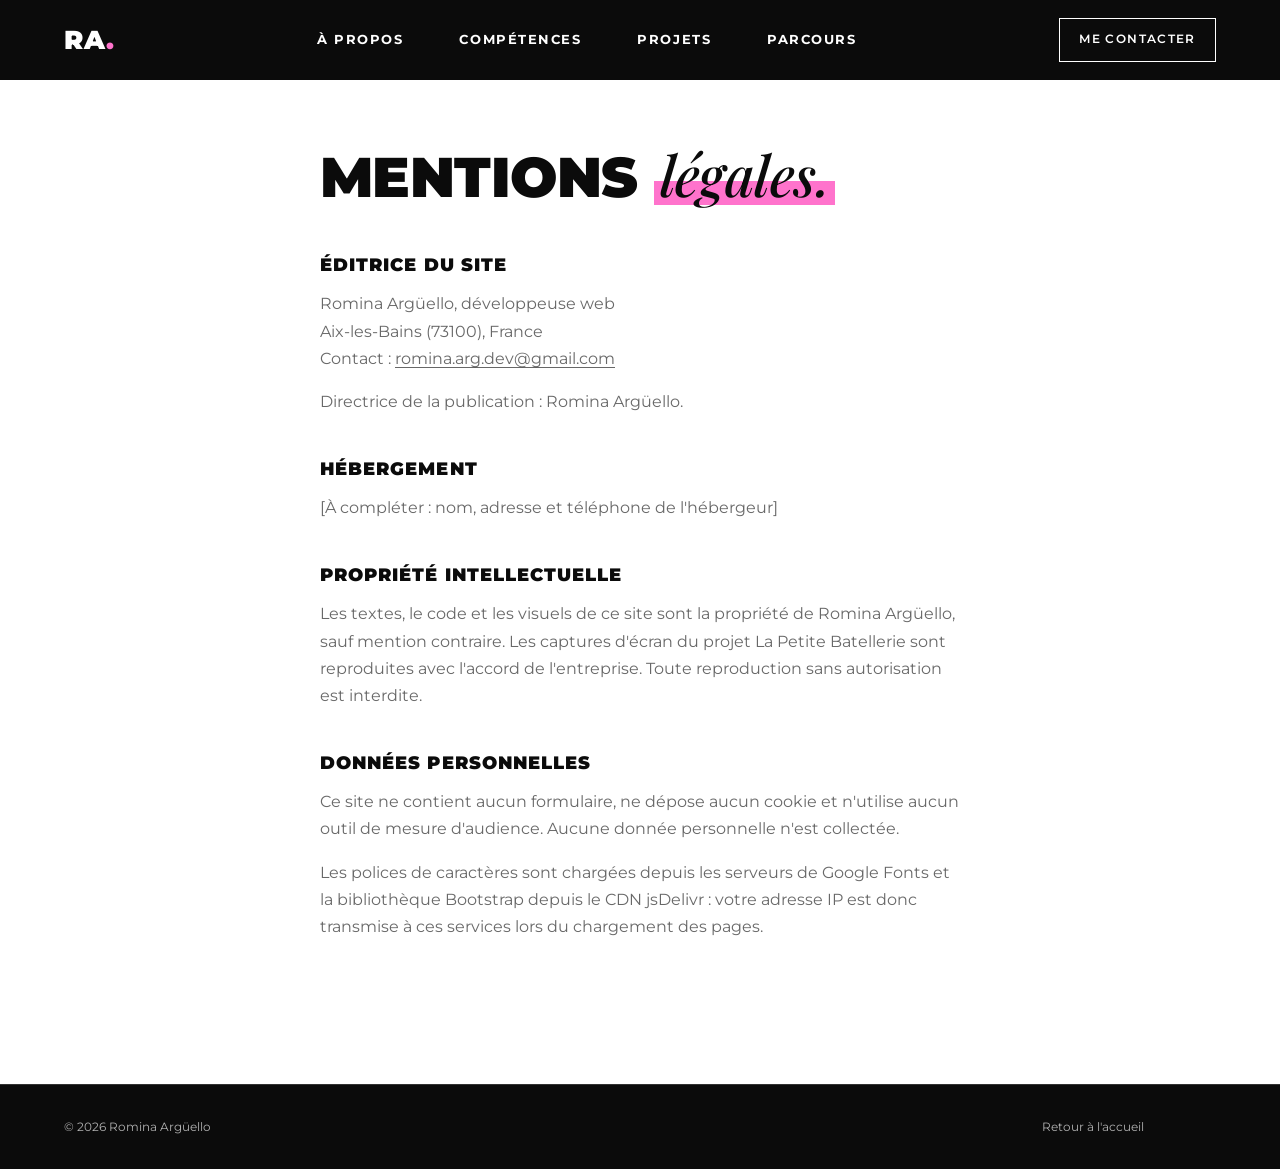
==== mentions-legales.html @ ace6c0c2 "feat(contact): section Contact, footer, bouton retour en haut et mentions légales" ====
<!DOCTYPE html>
<html lang="fr">

<head>
  <meta charset="UTF-8">
  <meta name="viewport" content="width=device-width, initial-scale=1.0">
  <title>Mentions légales — Romina Argüello</title>
  <meta name="description" content="Mentions légales et politique de confidentialité du portfolio de Romina Argüello.">
  <meta name="robots" content="noindex">

  <link rel="icon" href="assets/img/favicon.png" type="image/png">

  <link rel="preconnect" href="https://fonts.googleapis.com">
  <link rel="preconnect" href="https://fonts.gstatic.com" crossorigin>
  <link
    href="https://fonts.googleapis.com/css2?family=Abril+Fatface&family=Montserrat:wght@400;500;600;700;900&family=Playfair+Display:ital,wght@1,500&display=swap"
    rel="stylesheet">

  <link rel="stylesheet" href="https://cdn.jsdelivr.net/npm/bootstrap@5.3.8/dist/css/bootstrap.min.css"
    integrity="sha384-sRIl4kxILFvY47J16cr9ZwB07vP4J8+LH7qKQnuqkuIAvNWLzeN8tE5YBujZqJLB" crossorigin="anonymous">

  <link rel="stylesheet" href="assets/css/base.css">
  <link rel="stylesheet" href="assets/css/layout.css">
  <link rel="stylesheet" href="assets/css/components.css">
</head>

<body>

  <a class="skip-link" href="#main">Aller au contenu</a>

  <header class="site-header" id="siteHeader">
    <nav class="site-nav navbar navbar-expand-lg" aria-label="Navigation principale">

      <a class="brand" href="index.html" aria-label="Romina Argüello — retour à l'accueil">RA<span>.</span></a>

      <button class="nav-toggle navbar-toggler collapsed" type="button" data-bs-toggle="collapse"
        data-bs-target="#mainNav" aria-controls="mainNav" aria-expanded="false" aria-label="Ouvrir le menu">
        <span class="nav-toggle__line"></span>
        <span class="nav-toggle__line"></span>
      </button>

      <div class="collapse navbar-collapse" id="mainNav">
        <ul class="navbar-nav mx-auto">
          <li class="nav-item"><a class="nav-link" href="index.html#a-propos">À propos</a></li>
          <li class="nav-item"><a class="nav-link" href="index.html#competences">Compétences</a></li>
          <li class="nav-item"><a class="nav-link" href="index.html#projets">Projets</a></li>
          <li class="nav-item"><a class="nav-link" href="index.html#parcours">Parcours</a></li>
        </ul>
        <a class="btn-nav" href="index.html#contact">Me contacter</a>
      </div>

    </nav>
  </header>

  <main id="main" class="legal">

    <h1>Mentions <em>légales.</em></h1>

    <h2>Éditrice du site</h2>
    <p>
      Romina Argüello, développeuse web<br>
      Aix-les-Bains (73100), France<br>
      Contact : <a href="mailto:romina.arg.dev@gmail.com">romina.arg.dev@gmail.com</a>
    </p>
    <p>Directrice de la publication : Romina Argüello.</p>

    <h2>Hébergement</h2>
    <!-- TODO before going live: hosting company name, address and phone number -->
    <p>[À compléter : nom, adresse et téléphone de l'hébergeur]</p>

    <h2>Propriété intellectuelle</h2>
    <p>
      Les textes, le code et les visuels de ce site sont la propriété de Romina Argüello, sauf mention
      contraire. Les captures d'écran du projet La Petite Batellerie sont reproduites avec l'accord de
      l'entreprise. Toute reproduction sans autorisation est interdite.
    </p>

    <h2>Données personnelles</h2>
    <p>
      Ce site ne contient aucun formulaire, ne dépose aucun cookie et n'utilise aucun outil de mesure
      d'audience. Aucune donnée personnelle n'est collectée.
    </p>
    <p>
      Les polices de caractères sont chargées depuis les serveurs de Google Fonts et la bibliothèque
      Bootstrap depuis le CDN jsDelivr : votre adresse IP est donc transmise à ces services lors du
      chargement des pages.
    </p>

  </main>

  <footer class="site-footer">
    <div class="site-footer__bottom">
      <p>© <span data-current-year>2026</span> Romina Argüello</p>
      <a href="index.html">Retour à l'accueil</a>
    </div>
  </footer>

  <script src="https://cdn.jsdelivr.net/npm/bootstrap@5.3.8/dist/js/bootstrap.bundle.min.js"
    integrity="sha384-FKyoEForCGlyvwx9Hj09JcYn3nv7wiPVlz7YYwJrWVcXK/BmnVDxM+D2scQbITxI"
    crossorigin="anonymous"></script>
  <script src="assets/js/nav.js" defer></script>
  <script src="assets/js/main.js" defer></script>
</body>

</html>
---- assets/css/base.css ----
/* ==========================================================================
   BASE — design tokens, reset, typography, accessibility
   ========================================================================== */

/* --------------------------------------------------------------------------
   1. Design tokens (CSS custom properties)
   -------------------------------------------------------------------------- */
:root {
  /* Colors */
  --color-black: #0b0b0b;
  --color-white: #ffffff;
  --color-pink: #ff73cc;           /* main accent (brand pink) */
  --color-muted-dark: rgba(11, 11, 11, .62);
  --color-muted-light: rgba(255, 255, 255, .68);
  --color-line-dark: rgba(11, 11, 11, .12);
  --color-line-light: rgba(255, 255, 255, .16);

  /* Typography */
  --font-body: "Montserrat", system-ui, -apple-system, "Segoe UI", sans-serif;
  --font-heading: "Montserrat", system-ui, sans-serif;     /* titles: weight 900, uppercase */
  --font-accent: "Playfair Display", Georgia, serif;       /* highlighted words, italic */
  --font-display: "Abril Fatface", Georgia, serif;         /* logo, decorative titles */

  /* Layout */
  --header-height: 80px;
  --gutter: clamp(1.25rem, 5vw, 4.5rem);          /* side spacing */
  --section-space: clamp(5rem, 10vw, 9rem);       /* vertical spacing */

  /* Motion */
  --ease-out: cubic-bezier(.22, 1, .36, 1);
  --duration: .45s;
}

/* --------------------------------------------------------------------------
   2. Reset (complements Bootstrap's "Reboot")
   -------------------------------------------------------------------------- */
*,
*::before,
*::after {
  box-sizing: border-box;
}

html {
  scroll-behavior: smooth;
  scroll-padding-top: var(--header-height);  /* anchors are not hidden under the fixed header */
}

body {
  margin: 0;
  background-color: var(--color-white);
  color: var(--color-black);
  font-family: var(--font-body);
  font-size: 1rem;
  line-height: 1.7;
  -webkit-font-smoothing: antialiased;
  overflow-x: clip;                          /* no horizontal scroll, without breaking position: sticky */
}

img,
svg {
  display: block;
  max-width: 100%;
  height: auto;
}

a {
  color: inherit;
  text-decoration: none;
}

/* --------------------------------------------------------------------------
   3. Typography
   -------------------------------------------------------------------------- */
h1,
h2,
h3 {
  margin: 0;
  font-family: var(--font-heading);
  font-weight: 900;
  line-height: 1.08;
  letter-spacing: -.01em;
  text-transform: uppercase;
}

h1 { font-size: clamp(2.1rem, 5vw, 4.25rem); }
h2 { font-size: clamp(1.9rem, 4.5vw, 3.75rem); }
h3 { font-size: clamp(1.25rem, 2.2vw, 1.75rem); }

/* Highlighted words in titles: <em>sur mesure.</em>
   Serif italic, lowercase, with a pink "highlighter" band behind.
   (Pink text on white would not be readable enough: contrast < 3:1) */
h1 em,
h2 em {
  font-family: var(--font-accent);
  font-style: italic;
  font-weight: 500;
  text-transform: none;
  background-image: linear-gradient(transparent 60%, var(--color-pink) 60%, var(--color-pink) 92%, transparent 92%);
  -webkit-box-decoration-break: clone;
  box-decoration-break: clone;      /* the band follows the text if it wraps */
  padding: 0 .1em;
}

p {
  margin: 0 0 1rem;
}

::selection {
  background-color: var(--color-pink);
  color: var(--color-black);
}

/* --------------------------------------------------------------------------
   4. Accessibility
   -------------------------------------------------------------------------- */

/* Visible outline only for keyboard navigation */
:focus-visible {
  outline: 2px solid var(--color-pink);
  outline-offset: 4px;
}

/* "Skip to content" link: hidden until it receives focus */
.skip-link {
  position: absolute;
  top: -100px;
  left: 1rem;
  z-index: 2000;
  padding: .75rem 1.25rem;
  background-color: var(--color-black);
  color: var(--color-white);
  font-weight: 600;
}

.skip-link:focus {
  top: 1rem;
}

/* Users who asked their OS to reduce motion */
@media (prefers-reduced-motion: reduce) {
  html {
    scroll-behavior: auto;
  }

  *,
  *::before,
  *::after {
    animation-duration: .01ms !important;
    animation-iteration-count: 1 !important;
    transition-duration: .01ms !important;
  }
}
---- assets/css/layout.css ----
/* ==========================================================================
   LAYOUT — page frame: header, generic sections
   ========================================================================== */

/* --------------------------------------------------------------------------
   1. Header & navigation
   -------------------------------------------------------------------------- */
.site-header {
  position: fixed;
  top: 0;
  left: 0;
  right: 0;
  z-index: 1030;
  background-color: var(--color-black);
  transition: background-color var(--duration) ease;
}

/* Added by nav.js once the page is scrolled */
.site-header.is-scrolled {
  background-color: rgba(11, 11, 11, .8);
  -webkit-backdrop-filter: blur(12px);
  backdrop-filter: blur(12px);
}

.site-nav {
  min-height: var(--header-height);
  padding: 0 var(--gutter);
}

/* Logo "RA." */
.brand {
  font-family: var(--font-heading);
  font-size: 1.6rem;
  font-weight: 900;
  color: var(--color-white);
  letter-spacing: .02em;
  transition: transform var(--duration) var(--ease-out);
}

.brand span {
  color: var(--color-pink);
}

.brand:hover {
  color: var(--color-white);
  transform: scale(1.05);
}

/* Links */
.site-nav .nav-link {
  position: relative;
  margin: 0 1.25rem;
  padding: .5rem 0;
  color: var(--color-white);
  font-size: .8rem;
  font-weight: 700;
  letter-spacing: .12em;
  text-transform: uppercase;
}

.site-nav .nav-link:hover,
.site-nav .nav-link:focus,
.site-nav .nav-link.active {
  color: var(--color-white);
}

/* Animated underline: enters from the left, leaves to the right */
.site-nav .nav-link::after {
  content: "";
  position: absolute;
  left: 0;
  bottom: .2rem;
  width: 100%;
  height: 1px;
  background-color: var(--color-white);
  transform: scaleX(0);
  transform-origin: right;
  transition: transform var(--duration) var(--ease-out);
}

.site-nav .nav-link:hover::after,
.site-nav .nav-link.active::after {
  transform: scaleX(1);
  transform-origin: left;
}

/* Burger button: 2 lines that turn into an X */
.nav-toggle {
  position: relative;
  width: 44px;
  height: 44px;
  padding: 0;
  border: 0;
}

.nav-toggle:focus {
  box-shadow: none;              /* removes Bootstrap's blue halo */
}

.nav-toggle:focus-visible {
  outline: 2px solid var(--color-pink);
}

.nav-toggle__line {
  position: absolute;
  left: 10px;
  width: 24px;
  height: 2px;
  background-color: var(--color-white);
  transition: transform var(--duration) var(--ease-out);
}

.nav-toggle__line:nth-child(1) { top: 17px; }
.nav-toggle__line:nth-child(2) { top: 25px; }

/* Bootstrap removes the .collapsed class when the menu is open */
.nav-toggle:not(.collapsed) .nav-toggle__line:nth-child(1) {
  transform: translateY(4px) rotate(45deg);
}

.nav-toggle:not(.collapsed) .nav-toggle__line:nth-child(2) {
  transform: translateY(-4px) rotate(-45deg);
}

/* Mobile menu (< 992px) */
@media (max-width: 991.98px) {
  .site-nav .navbar-collapse {
    padding: 1.5rem 0 2.5rem;
  }

  .site-nav .nav-link {
    margin: 0;
    padding: 1rem 0;
    font-size: 1.35rem;
    font-weight: 900;
    letter-spacing: .02em;
    border-bottom: 1px solid var(--color-line-light);
    transition: color var(--duration) var(--ease-out), padding-left var(--duration) var(--ease-out);
  }

  /* Mobile: the link shifts right and turns pink instead of being underlined */
  .site-nav .nav-link::after {
    display: none;
  }

  .site-nav .nav-link:hover,
  .site-nav .nav-link.active {
    padding-left: .75rem;
    color: var(--color-pink);
  }

  .btn-nav {
    margin-top: 2rem;
  }
}

/* --------------------------------------------------------------------------
   2. Sections
   -------------------------------------------------------------------------- */
.section {
  padding: var(--section-space) var(--gutter);
}

/* Dark variant: black background, white text */
.section--dark {
  background-color: var(--color-black);
  color: var(--color-white);
}

/* Centered section header: kicker + title + intro */
.section-head {
  max-width: 48rem;
  margin: 0 auto 4.5rem;
  text-align: center;
}

.section-head__intro {
  margin-top: 1.75rem;
  color: var(--color-muted-dark);
  font-size: 1.05rem;
}

/* On black, pink text is readable: no highlighter band needed */
.section--dark h2 em {
  background-image: none;
  color: var(--color-pink);
}

.section--dark .section-head__intro {
  color: var(--color-muted-light);
}

/* --------------------------------------------------------------------------
   3. Footer
   -------------------------------------------------------------------------- */
.site-footer {
  padding: 4rem var(--gutter) 2rem;
  background-color: var(--color-black);
  color: var(--color-white);
  border-top: 1px solid var(--color-line-light);
}

.site-footer__top {
  display: flex;
  flex-wrap: wrap;
  justify-content: space-between;   /* brand on the left, links on the right */
  align-items: flex-start;
  gap: 2rem;
  padding-bottom: 3rem;
}

.site-footer__tagline {
  margin: .75rem 0 0;
  color: var(--color-muted-light);
  font-size: .85rem;
}

.site-footer__links {
  display: flex;
  flex-wrap: wrap;
  gap: .75rem 2rem;
  margin: 0;
  padding: 0;
  list-style: none;
  font-size: .78rem;
  font-weight: 600;
  letter-spacing: .1em;
  text-transform: uppercase;
}

.site-footer a:not(.brand) {
  color: var(--color-muted-light);
  transition: color var(--duration) var(--ease-out);
}

.site-footer a:not(.brand):hover,
.site-footer a:not(.brand):focus-visible {
  color: var(--color-white);
}

.site-footer__bottom {
  display: flex;
  flex-wrap: wrap;
  justify-content: space-between;
  gap: 1rem;
  padding-top: 1.5rem;
  border-top: 1px solid var(--color-line-light);
  color: var(--color-muted-light);
  font-size: .75rem;
}

.site-footer__bottom p {
  margin: 0;
}

/* Leaves room for the back to top button (bottom right) */
.site-footer__bottom {
  padding-right: 4.5rem;
}

/* Short footer (secondary pages): no top line, less space */
.site-footer:has(> .site-footer__bottom:only-child) {
  padding-top: 2rem;
}

.site-footer__bottom:only-child {
  padding-top: 0;
  border-top: 0;
}

/* --------------------------------------------------------------------------
   4. Back to top button
   -------------------------------------------------------------------------- */
.scroll-top {
  position: fixed;
  right: 1.5rem;
  bottom: calc(1.5rem + env(safe-area-inset-bottom, 0px));  /* iPhone home bar */
  z-index: 1020;
  width: 48px;
  height: 48px;
  border: 1px solid var(--color-white);
  border-radius: 50%;
  background-color: var(--color-black);
  color: var(--color-white);
  font-size: 1.1rem;
  /* Hidden by default: invisible, not clickable, slightly lower */
  opacity: 0;
  visibility: hidden;
  transform: translateY(1rem);
  transition: opacity var(--duration) var(--ease-out),
              visibility var(--duration) var(--ease-out),
              transform var(--duration) var(--ease-out),
              background-color var(--duration) var(--ease-out),
              color var(--duration) var(--ease-out);
}

/* Added by main.js */
.scroll-top.is-visible {
  opacity: 1;
  visibility: visible;
  transform: translateY(0);
}

/* Hover: black and white inverted (no pink!) */
.scroll-top:hover,
.scroll-top:focus-visible {
  border-color: var(--color-black);
  background-color: var(--color-white);
  color: var(--color-black);
}

/* --------------------------------------------------------------------------
   5. Simple text pages (legal notice)
   -------------------------------------------------------------------------- */
.legal {
  max-width: 48rem;
  margin: 0 auto;
  padding: calc(var(--header-height) + 4rem) var(--gutter) var(--section-space);
}

.legal h1 {
  margin-bottom: 3rem;
  font-size: clamp(2rem, 5vw, 3.5rem);
}

.legal h2 {
  margin: 2.75rem 0 1rem;
  font-size: 1.1rem;
  letter-spacing: .06em;
}

.legal p {
  color: var(--color-muted-dark);
}

.legal a {
  text-decoration: underline;
  text-underline-offset: 3px;
}
---- assets/css/components.css ----
/* ==========================================================================
   COMPONENTS — reusable UI pieces (buttons, labels...)
   ========================================================================== */

/* --------------------------------------------------------------------------
   1. Eyebrow (small label above a title)
   -------------------------------------------------------------------------- */
.eyebrow {
  display: inline-flex;
  align-items: center;
  gap: .75rem;
  margin-bottom: 2rem;
  font-size: .7rem;
  font-weight: 600;
  letter-spacing: .2em;
  text-transform: uppercase;
}

.eyebrow__dot {
  width: 8px;
  height: 8px;
  border-radius: 50%;
  background-color: var(--color-pink);
  animation: pulse 2s ease-out infinite;
}

@keyframes pulse {
  0%   { box-shadow: 0 0 0 0 rgba(255, 115, 204, .7); }
  100% { box-shadow: 0 0 0 10px rgba(255, 115, 204, 0); }
}

/* --------------------------------------------------------------------------
   2. Buttons
   -------------------------------------------------------------------------- */

/* Main button: black; a white layer slides up on hover */
.btn-main {
  position: relative;
  display: inline-flex;
  align-items: center;
  gap: 1.5rem;
  padding: 1.05rem 1.6rem;
  overflow: hidden;
  isolation: isolate;            /* keeps the ::before layer behind the text */
  border: 1px solid var(--color-black);
  background-color: var(--color-black);
  color: var(--color-white);
  font-size: .78rem;
  font-weight: 600;
  letter-spacing: .1em;
  text-transform: uppercase;
  transition: color var(--duration) var(--ease-out);
}

.btn-main::before {
  content: "";
  position: absolute;
  inset: 0;
  z-index: -1;
  background-color: var(--color-white);
  transform: translateY(101%);
  transition: transform var(--duration) var(--ease-out);
}

.btn-main:hover,
.btn-main:focus-visible {
  color: var(--color-black);
}

.btn-main:hover::before,
.btn-main:focus-visible::before {
  transform: translateY(0);
}

/* Navbar button: outlined */
.btn-nav {
  display: inline-block;
  padding: .7rem 1.2rem;
  border: 1px solid var(--color-white);
  color: var(--color-white);
  font-size: .72rem;
  font-weight: 600;
  letter-spacing: .12em;
  text-transform: uppercase;
  transition: background-color var(--duration) var(--ease-out);
}

.btn-nav:hover,
.btn-nav:focus-visible {
  background-color: var(--color-white);
  color: var(--color-black);
}

/* Text link with an underline that shrinks on hover */
.link-arrow {
  position: relative;
  padding: .5rem 0;
  font-size: .78rem;
  font-weight: 600;
  letter-spacing: .1em;
  text-transform: uppercase;
}

.link-arrow::after {
  content: "";
  position: absolute;
  left: 0;
  bottom: 0;
  width: 100%;
  height: 1px;
  background-color: currentColor;
  transform-origin: right;
  transition: transform var(--duration) var(--ease-out);
}

.link-arrow:hover::after,
.link-arrow:focus-visible::after {
  transform: scaleX(0);
}

/* --------------------------------------------------------------------------
   3. Kicker (numbered section label: "01 — À propos")
   -------------------------------------------------------------------------- */
.kicker {
  display: inline-flex;
  align-items: center;
  gap: .9rem;
  margin-bottom: 1.5rem;
  font-size: .72rem;
  font-weight: 700;
  letter-spacing: .2em;
  text-transform: uppercase;
}

.kicker__number {
  font-family: var(--font-accent);
  font-style: italic;
  font-size: 1rem;
  letter-spacing: 0;
}

/* Small line between the number and the label */
.kicker__number::after {
  content: "";
  display: inline-block;
  width: 32px;
  height: 1px;
  margin-left: .9rem;
  vertical-align: middle;
  background-color: currentColor;
  opacity: .4;
}

/* On dark sections the pink number is readable (contrast > 9:1) */
.section--dark .kicker__number {
  color: var(--color-pink);
}

/* --------------------------------------------------------------------------
   4. Tags (technologies)
   -------------------------------------------------------------------------- */
.tag-list {
  display: flex;
  flex-wrap: wrap;
  gap: .5rem;
  margin: 0;
  padding: 0;
  list-style: none;
}

.tag {
  padding: .45rem .8rem;
  border: 1px solid var(--color-line-dark);
  font-size: .7rem;
  font-weight: 600;
  letter-spacing: .04em;
  transition: border-color var(--duration) var(--ease-out), color var(--duration) var(--ease-out);
}

.section--dark .tag {
  border-color: var(--color-line-light);
}
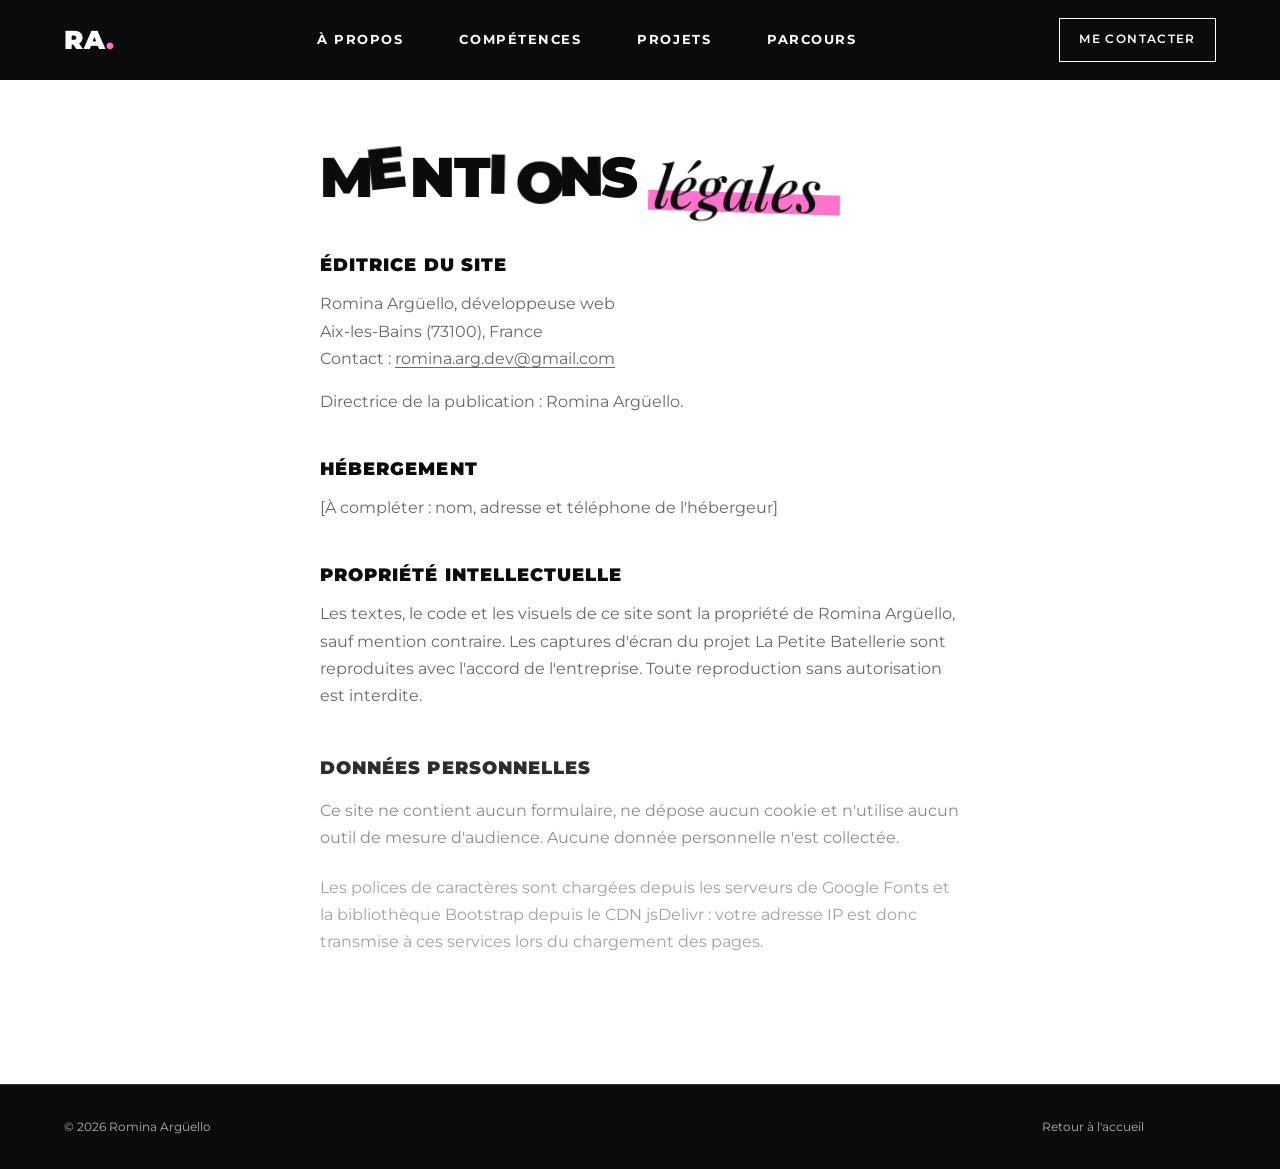
==== commit 87cb8e4d: "feat(animations): titres animés (chute, vague 3D, décodage, éclatement), smooth scroll, parallaxe et" ====
--- a/mentions-legales.html
+++ b/mentions-legales.html
@@ -22,6 +22,7 @@
   <link rel="stylesheet" href="assets/css/base.css">
   <link rel="stylesheet" href="assets/css/layout.css">
   <link rel="stylesheet" href="assets/css/components.css">
+  <link rel="stylesheet" href="assets/css/animations.css">
 </head>
 
 <body>
@@ -100,6 +101,13 @@
     crossorigin="anonymous"></script>
   <script src="assets/js/nav.js" defer></script>
   <script src="assets/js/main.js" defer></script>
+
+  <!-- Animations (self-hosted libraries: no request to a third-party server) -->
+  <script src="assets/js/vendor/gsap.min.js" defer></script>
+  <script src="assets/js/vendor/ScrollTrigger.min.js" defer></script>
+  <script src="assets/js/vendor/SplitText.min.js" defer></script>
+  <script src="assets/js/vendor/lenis.min.js" defer></script>
+  <script src="assets/js/animations.js" defer></script>
 </body>
 
 </html>
--- a/assets/css/base.css
+++ b/assets/css/base.css
@@ -99,6 +99,7 @@
   -webkit-box-decoration-break: clone;
   box-decoration-break: clone;      /* the band follows the text if it wraps */
   padding: 0 .1em;
+  white-space: nowrap;              /* "sur mesure." never breaks in the middle */
 }
 
 p {
--- a/assets/css/animations.css
+++ b/assets/css/animations.css
@@ -0,0 +1,64 @@
+/* ==========================================================================
+   ANIMATIONS — styles needed by animations.js (Lenis, parallax, timeline)
+   ========================================================================== */
+
+/* --------------------------------------------------------------------------
+   1. Lenis (smooth scroll) — rules recommended by the library
+   -------------------------------------------------------------------------- */
+html.lenis,
+html.lenis body {
+  height: auto;
+}
+
+/* Lenis handles smoothness itself: the native smooth scroll must be off */
+html.lenis {
+  scroll-behavior: auto;
+}
+
+.lenis:not(.lenis-autoToggle).lenis-stopped {
+  overflow: clip;
+}
+
+.lenis.lenis-smooth iframe {
+  pointer-events: none;
+}
+
+/* --------------------------------------------------------------------------
+   2. Project screenshots: parallax value written by animations.js
+   -------------------------------------------------------------------------- */
+.project__visual {
+  --parallax: 0px;
+}
+
+/* --------------------------------------------------------------------------
+   3. Journey timeline: pink line drawn while scrolling
+   -------------------------------------------------------------------------- */
+.timeline::before {
+  content: "";
+  position: absolute;
+  top: 0;
+  left: -1px;
+  width: 1px;
+  height: 100%;
+  background-color: var(--color-pink);
+  transform: scaleY(var(--progress, 0));   /* 0 = invisible, 1 = full height */
+  transform-origin: top;
+}
+
+.timeline__item::before {
+  transition: background-color .4s var(--ease-out), border-color .4s var(--ease-out);
+}
+
+.timeline__item.is-active::before {
+  border-color: var(--color-pink);
+  background-color: var(--color-pink);
+}
+
+/* --------------------------------------------------------------------------
+   4. Animated titles: transforms only work on block / inline-block elements
+   -------------------------------------------------------------------------- */
+h1 em,
+h2 em,
+.title-dot {
+  display: inline-block;
+}
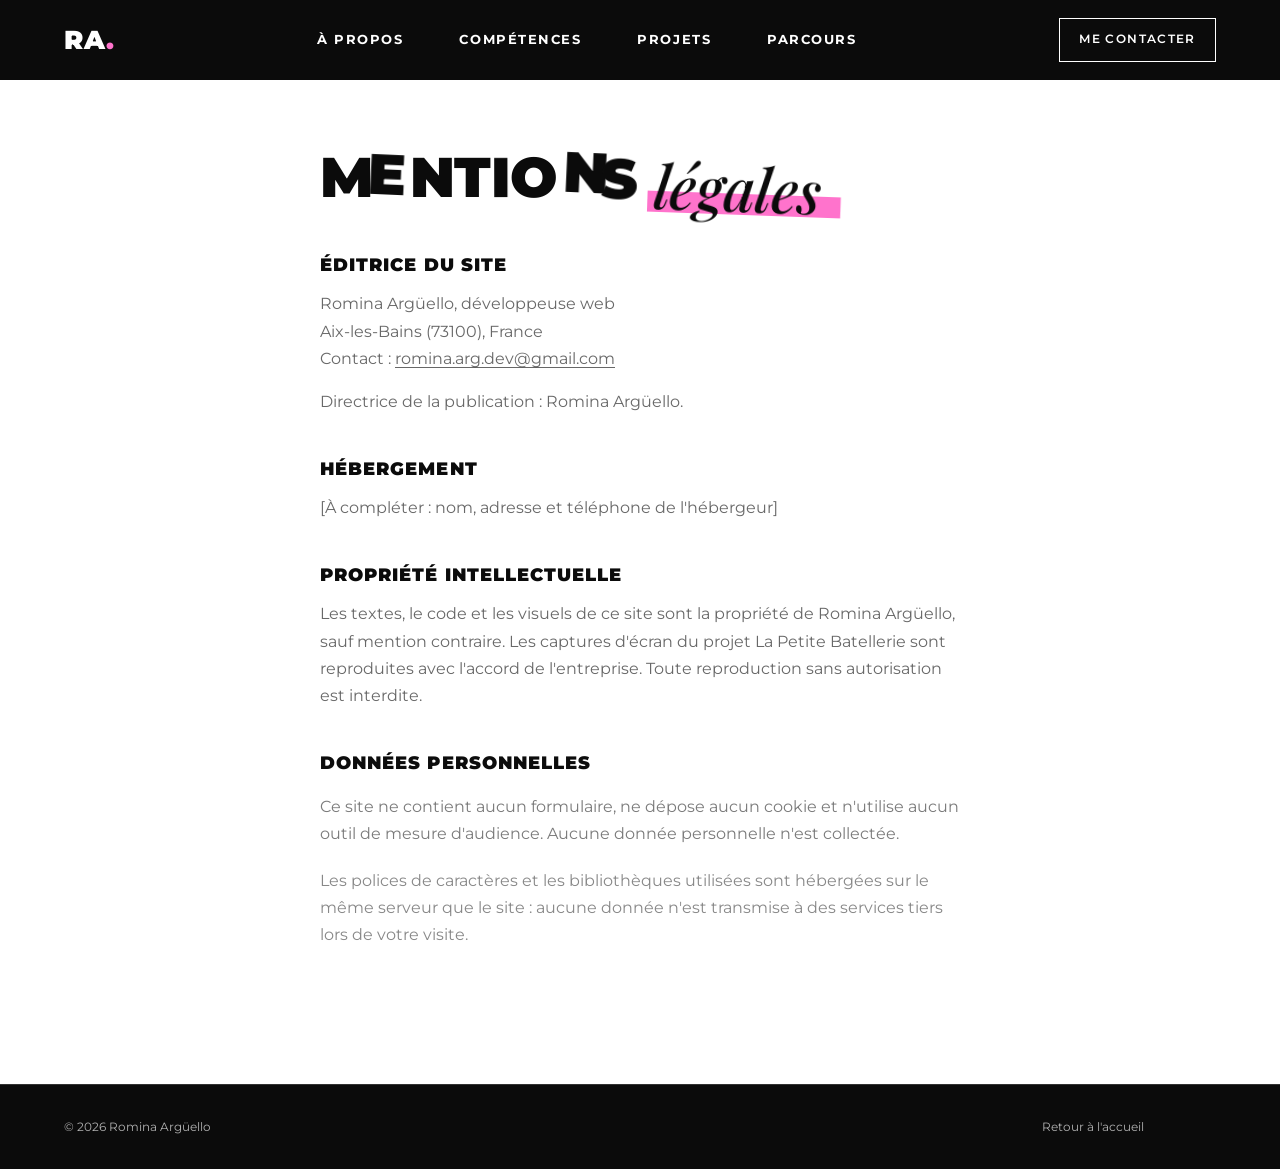
==== commit 130f0a66: "perf(rgpd): polices et Bootstrap hébergés localement" ====
--- a/mentions-legales.html
+++ b/mentions-legales.html
@@ -10,14 +10,12 @@
 
   <link rel="icon" href="assets/img/favicon.png" type="image/png">
 
-  <link rel="preconnect" href="https://fonts.googleapis.com">
-  <link rel="preconnect" href="https://fonts.gstatic.com" crossorigin>
-  <link
-    href="https://fonts.googleapis.com/css2?family=Abril+Fatface&family=Montserrat:wght@400;500;600;700;900&family=Playfair+Display:ital,wght@1,500&display=swap"
-    rel="stylesheet">
+  <!-- Fonts (self-hosted): the main title font is preloaded to appear sooner -->
+  <link rel="preload" href="assets/fonts/montserrat-latin-900-normal.woff2" as="font" type="font/woff2" crossorigin>
+  <link rel="stylesheet" href="assets/css/fonts.css">
 
-  <link rel="stylesheet" href="https://cdn.jsdelivr.net/npm/bootstrap@5.3.8/dist/css/bootstrap.min.css"
-    integrity="sha384-sRIl4kxILFvY47J16cr9ZwB07vP4J8+LH7qKQnuqkuIAvNWLzeN8tE5YBujZqJLB" crossorigin="anonymous">
+  <!-- Vendor CSS (self-hosted) -->
+  <link rel="stylesheet" href="assets/css/vendor/bootstrap.min.css">
 
   <link rel="stylesheet" href="assets/css/base.css">
   <link rel="stylesheet" href="assets/css/layout.css">
@@ -32,7 +30,7 @@
   <header class="site-header" id="siteHeader">
     <nav class="site-nav navbar navbar-expand-lg" aria-label="Navigation principale">
 
-      <a class="brand" href="index.html" aria-label="Romina Argüello — retour à l'accueil">RA<span>.</span></a>
+      <a class="brand" href="index.html">RA<span>.</span><span class="visually-hidden"> Romina Argüello, retour à l'accueil</span></a>
 
       <button class="nav-toggle navbar-toggler collapsed" type="button" data-bs-toggle="collapse"
         data-bs-target="#mainNav" aria-controls="mainNav" aria-expanded="false" aria-label="Ouvrir le menu">
@@ -82,9 +80,8 @@
       d'audience. Aucune donnée personnelle n'est collectée.
     </p>
     <p>
-      Les polices de caractères sont chargées depuis les serveurs de Google Fonts et la bibliothèque
-      Bootstrap depuis le CDN jsDelivr : votre adresse IP est donc transmise à ces services lors du
-      chargement des pages.
+      Les polices de caractères et les bibliothèques utilisées sont hébergées sur le même serveur que
+      le site : aucune donnée n'est transmise à des services tiers lors de votre visite.
     </p>
 
   </main>
@@ -96,9 +93,7 @@
     </div>
   </footer>
 
-  <script src="https://cdn.jsdelivr.net/npm/bootstrap@5.3.8/dist/js/bootstrap.bundle.min.js"
-    integrity="sha384-FKyoEForCGlyvwx9Hj09JcYn3nv7wiPVlz7YYwJrWVcXK/BmnVDxM+D2scQbITxI"
-    crossorigin="anonymous"></script>
+  <script src="assets/js/vendor/bootstrap.bundle.min.js"></script>
   <script src="assets/js/nav.js" defer></script>
   <script src="assets/js/main.js" defer></script>
 
--- a/assets/css/fonts.css
+++ b/assets/css/fonts.css
@@ -0,0 +1,44 @@
+/* ==========================================================================
+   FONTS — self-hosted (no request to Google: better for privacy / GDPR)
+   Montserrat & Playfair Display — SIL Open Font License 1.1
+   ========================================================================== */
+
+@font-face {
+  font-family: "Montserrat";
+  font-style: normal;
+  font-weight: 400;
+  font-display: swap;   /* shows a fallback font while the file loads */
+  src: url("../fonts/montserrat-latin-400-normal.woff2") format("woff2");
+}
+
+@font-face {
+  font-family: "Montserrat";
+  font-style: normal;
+  font-weight: 600;
+  font-display: swap;
+  src: url("../fonts/montserrat-latin-600-normal.woff2") format("woff2");
+}
+
+@font-face {
+  font-family: "Montserrat";
+  font-style: normal;
+  font-weight: 700;
+  font-display: swap;
+  src: url("../fonts/montserrat-latin-700-normal.woff2") format("woff2");
+}
+
+@font-face {
+  font-family: "Montserrat";
+  font-style: normal;
+  font-weight: 900;
+  font-display: swap;
+  src: url("../fonts/montserrat-latin-900-normal.woff2") format("woff2");
+}
+
+@font-face {
+  font-family: "Playfair Display";
+  font-style: italic;
+  font-weight: 500;
+  font-display: swap;
+  src: url("../fonts/playfair-display-latin-500-italic.woff2") format("woff2");
+}
--- a/assets/css/base.css
+++ b/assets/css/base.css
@@ -19,7 +19,6 @@
   --font-body: "Montserrat", system-ui, -apple-system, "Segoe UI", sans-serif;
   --font-heading: "Montserrat", system-ui, sans-serif;     /* titles: weight 900, uppercase */
   --font-accent: "Playfair Display", Georgia, serif;       /* highlighted words, italic */
-  --font-display: "Abril Fatface", Georgia, serif;         /* logo, decorative titles */
 
   /* Layout */
   --header-height: 80px;
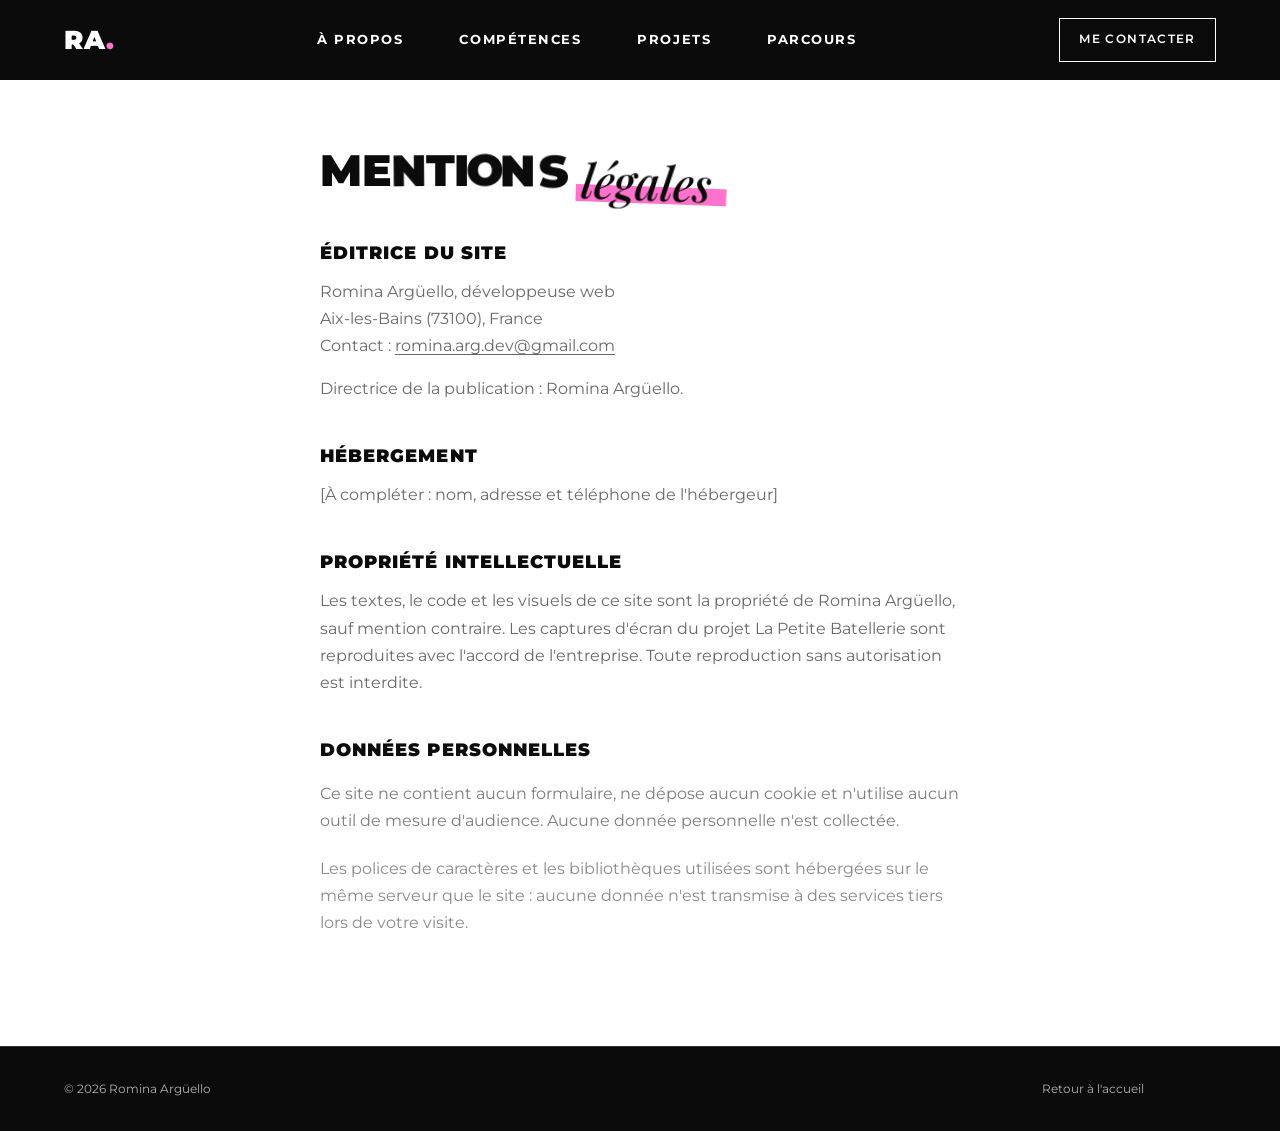
==== commit ad829e90: "feat(img): nouveau favicon RA. et photo de profil dans À propos" ====
--- a/mentions-legales.html
+++ b/mentions-legales.html
@@ -8,7 +8,9 @@
   <meta name="description" content="Mentions légales et politique de confidentialité du portfolio de Romina Argüello.">
   <meta name="robots" content="noindex">
 
-  <link rel="icon" href="assets/img/favicon.png" type="image/png">
+  <link rel="icon" href="favicon.ico" sizes="48x48">
+  <link rel="icon" href="assets/img/favicon.png" type="image/png" sizes="192x192">
+  <link rel="apple-touch-icon" href="assets/img/apple-touch-icon.png">
 
   <!-- Fonts (self-hosted): the main title font is preloaded to appear sooner -->
   <link rel="preload" href="assets/fonts/montserrat-latin-900-normal.woff2" as="font" type="font/woff2" crossorigin>
--- a/assets/css/base.css
+++ b/assets/css/base.css
@@ -23,7 +23,7 @@
   /* Layout */
   --header-height: 80px;
   --gutter: clamp(1.25rem, 5vw, 4.5rem);          /* side spacing */
-  --section-space: clamp(5rem, 10vw, 9rem);       /* vertical spacing */
+  --section-space: clamp(4rem, 8vw, 7rem);        /* vertical spacing */
 
   /* Motion */
   --ease-out: cubic-bezier(.22, 1, .36, 1);
@@ -81,9 +81,9 @@
   text-transform: uppercase;
 }
 
-h1 { font-size: clamp(2.1rem, 5vw, 4.25rem); }
-h2 { font-size: clamp(1.9rem, 4.5vw, 3.75rem); }
-h3 { font-size: clamp(1.25rem, 2.2vw, 1.75rem); }
+h1 { font-size: clamp(2rem, 4vw, 3.25rem); }
+h2 { font-size: clamp(1.75rem, 3.5vw, 2.75rem); }
+h3 { font-size: clamp(1.15rem, 1.8vw, 1.5rem); }
 
 /* Highlighted words in titles: <em>sur mesure.</em>
    Serif italic, lowercase, with a pink "highlighter" band behind.
--- a/assets/css/layout.css
+++ b/assets/css/layout.css
@@ -320,7 +320,7 @@
 
 .legal h1 {
   margin-bottom: 3rem;
-  font-size: clamp(2rem, 5vw, 3.5rem);
+  font-size: clamp(1.9rem, 4vw, 2.75rem);
 }
 
 .legal h2 {
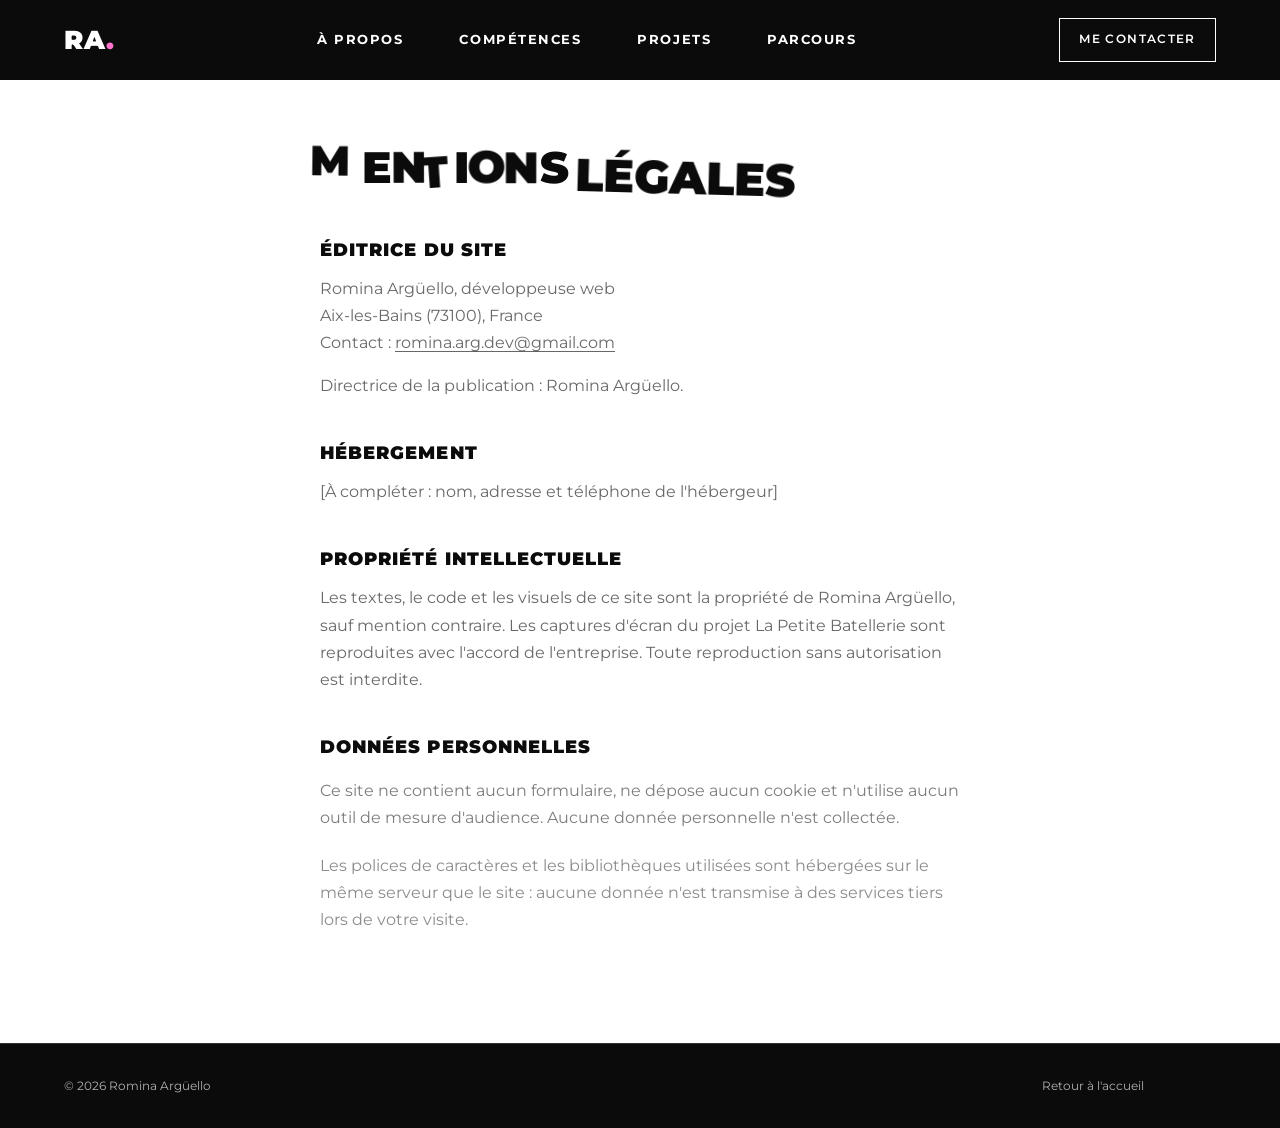
==== commit e7794de9: "style(titres): style A sur fond blanc (Montserrat noir + point rose), point final écrit dans le HTML" ====
--- a/mentions-legales.html
+++ b/mentions-legales.html
@@ -55,7 +55,7 @@
 
   <main id="main" class="legal">
 
-    <h1>Mentions <em>légales.</em></h1>
+    <h1>Mentions <em>légales<span class="title-dot">.</span></em></h1>
 
     <h2>Éditrice du site</h2>
     <p>
--- a/assets/css/base.css
+++ b/assets/css/base.css
@@ -85,20 +85,20 @@
 h2 { font-size: clamp(1.75rem, 3.5vw, 2.75rem); }
 h3 { font-size: clamp(1.15rem, 1.8vw, 1.5rem); }
 
-/* Highlighted words in titles: <em>sur mesure.</em>
-   Serif italic, lowercase, with a pink "highlighter" band behind.
-   (Pink text on white would not be readable enough: contrast < 3:1) */
+/* Highlighted word in titles: <em>code<span class="title-dot">.</span></em>
+   On a WHITE background, the word looks like the rest of the title
+   (same font, same black color): only the final dot is pink, like the "RA." logo.
+   The dark sections have their own style (see layout.css). */
 h1 em,
 h2 em {
-  font-family: var(--font-accent);
-  font-style: italic;
-  font-weight: 500;
-  text-transform: none;
-  background-image: linear-gradient(transparent 60%, var(--color-pink) 60%, var(--color-pink) 92%, transparent 92%);
-  -webkit-box-decoration-break: clone;
-  box-decoration-break: clone;      /* the band follows the text if it wraps */
-  padding: 0 .1em;
-  white-space: nowrap;              /* "sur mesure." never breaks in the middle */
+  font-style: normal;               /* <em> is italic by default in browsers */
+  white-space: nowrap;              /* the word never breaks in the middle */
+}
+
+/* Pink final dot: it stays readable on white because it is decorative
+   (the text itself remains black → contrast OK) */
+.title-dot {
+  color: var(--color-pink);
 }
 
 p {
--- a/assets/css/layout.css
+++ b/assets/css/layout.css
@@ -180,9 +180,14 @@
   font-size: 1.05rem;
 }
 
-/* On black, pink text is readable: no highlighter band needed */
+/* On black: the highlighted word becomes a pink serif italic
+   (pink on black is readable: contrast > 7:1) */
+.section--dark h1 em,
 .section--dark h2 em {
-  background-image: none;
+  font-family: var(--font-accent);
+  font-style: italic;
+  font-weight: 500;
+  text-transform: none;
   color: var(--color-pink);
 }
 
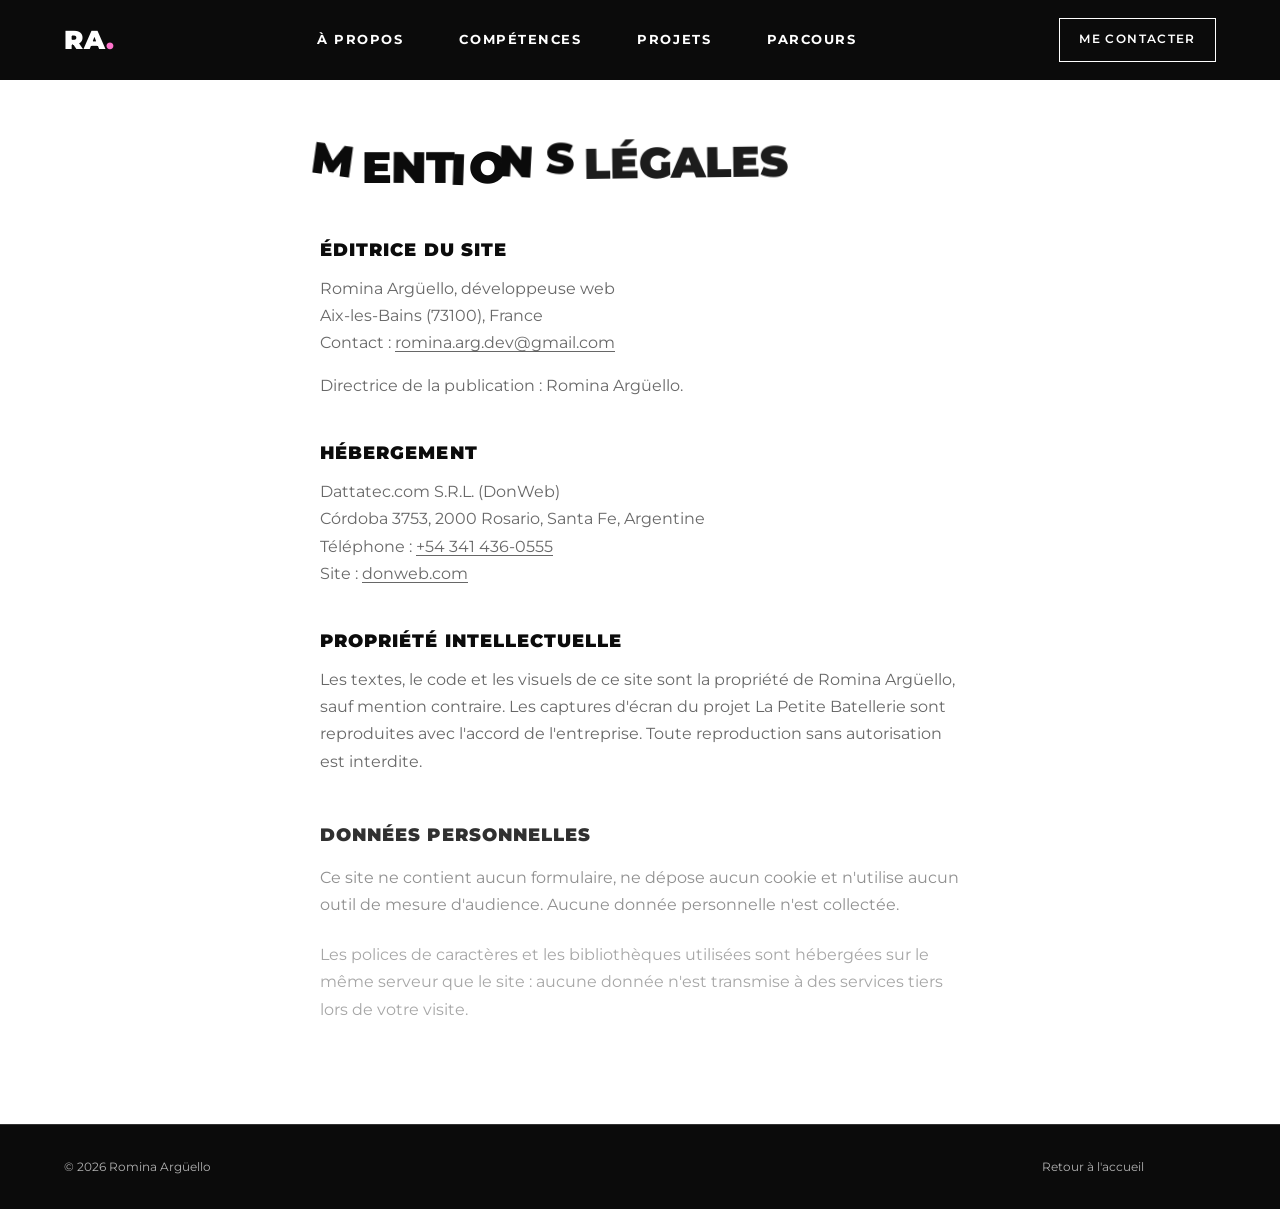
==== commit 6754801e: "docs(legal): coordonnées de l'hébergeur DonWeb dans les mentions légales" ====
--- a/mentions-legales.html
+++ b/mentions-legales.html
@@ -66,8 +66,12 @@
     <p>Directrice de la publication : Romina Argüello.</p>
 
     <h2>Hébergement</h2>
-    <!-- TODO before going live: hosting company name, address and phone number -->
-    <p>[À compléter : nom, adresse et téléphone de l'hébergeur]</p>
+    <p>
+      Dattatec.com S.R.L. (DonWeb)<br>
+      Córdoba 3753, 2000 Rosario, Santa Fe, Argentine<br>
+      Téléphone : <a href="tel:+543414360555">+54 341 436-0555</a><br>
+      Site : <a href="https://donweb.com" target="_blank" rel="noopener">donweb.com</a>
+    </p>
 
     <h2>Propriété intellectuelle</h2>
     <p>
